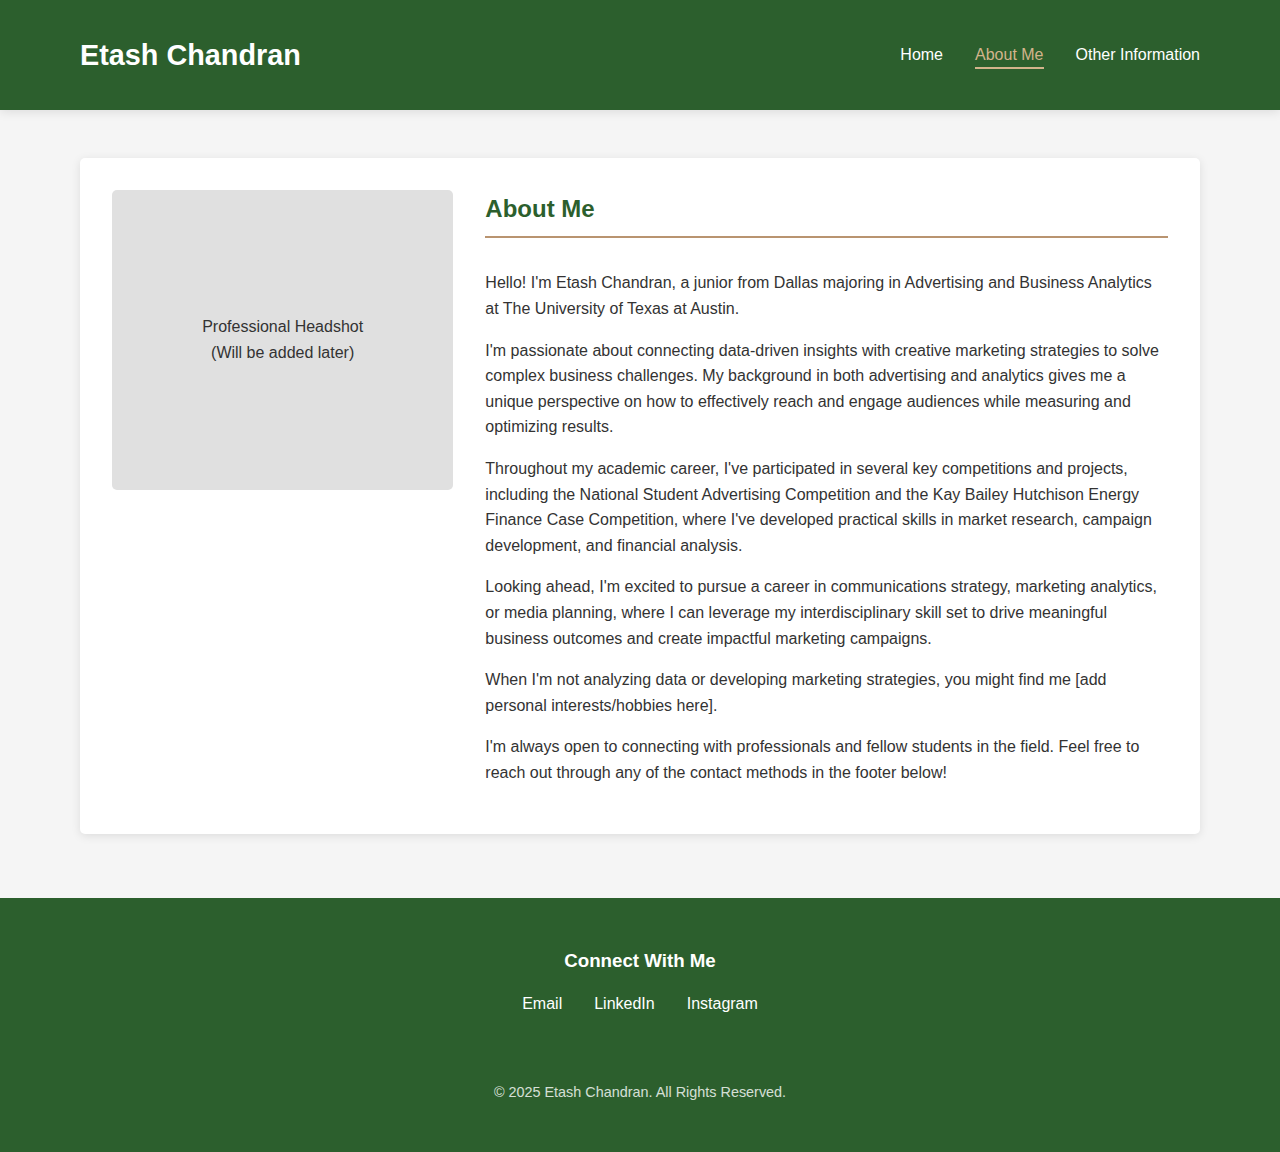
==== about.html @ 670a093c "Add files via upload" ====
<!DOCTYPE html>
<html lang="en">
<head>
    <meta charset="UTF-8">
    <meta name="viewport" content="width=device-width, initial-scale=1.0">
    <title>About Me | Etash Chandran</title>
    <link rel="stylesheet" href="styles.css">
</head>
<body>
    <header>
        <div class="container">
            <h1>Etash Chandran</h1>
            <nav>
                <ul>
                    <li><a href="index.html">Home</a></li>
                    <li><a href="about.html" class="active">About Me</a></li>
                    <li><a href="other.html">Other Information</a></li>
                </ul>
            </nav>
        </div>
    </header>

    <main>
        <div class="container about-container">
            <div class="about-content">
                <div class="profile-image">
                    <!-- Placeholder for headshot -->
                    <div class="image-placeholder">
                        <p>Professional Headshot<br>(Will be added later)</p>
                    </div>
                </div>
                <div class="bio">
                    <h2>About Me</h2>
                    <p>Hello! I'm Etash Chandran, a junior from Dallas majoring in Advertising and Business Analytics at The University of Texas at Austin.</p>
                    
                    <p>I'm passionate about connecting data-driven insights with creative marketing strategies to solve complex business challenges. My background in both advertising and analytics gives me a unique perspective on how to effectively reach and engage audiences while measuring and optimizing results.</p>
                    
                    <p>Throughout my academic career, I've participated in several key competitions and projects, including the National Student Advertising Competition and the Kay Bailey Hutchison Energy Finance Case Competition, where I've developed practical skills in market research, campaign development, and financial analysis.</p>
                    
                    <p>Looking ahead, I'm excited to pursue a career in communications strategy, marketing analytics, or media planning, where I can leverage my interdisciplinary skill set to drive meaningful business outcomes and create impactful marketing campaigns.</p>
                    
                    <p>When I'm not analyzing data or developing marketing strategies, you might find me [add personal interests/hobbies here].</p>
                    
                    <p>I'm always open to connecting with professionals and fellow students in the field. Feel free to reach out through any of the contact methods in the footer below!</p>
                </div>
            </div>
        </div>
    </main>

    <footer>
        <div class="container">
            <div class="contact-info">
                <h3>Connect With Me</h3>
                <ul class="social-links">
                    <li><a href="mailto:your.email@example.com" target="_blank">Email</a></li>
                    <li><a href="https://www.linkedin.com/in/yourprofile" target="_blank">LinkedIn</a></li>
                    <li><a href="https://www.instagram.com/yourprofile" target="_blank">Instagram</a></li>
                </ul>
            </div>
            <div class="copyright">
                <p>&copy; 2025 Etash Chandran. All Rights Reserved.</p>
            </div>
        </div>
    </footer>
</body>
</html>
---- styles.css ----
/* Base Styles */
:root {
    --dark-green: #2c5f2d;
    --light-dark-green: #3a7f3b;
    --light-brown: #b99470;
    --pale-brown: #d2b48c;
    --neutral-dark: #333333;
    --neutral-light: #f5f5f5;
    --white: #ffffff;
    --spacing-sm: 0.5rem;
    --spacing-md: 1rem;
    --spacing-lg: 2rem;
    --spacing-xl: 3rem;
    --border-radius: 5px;
    --box-shadow: 0 2px 10px rgba(0, 0, 0, 0.1);
    --transition: all 0.3s ease;
}

* {
    margin: 0;
    padding: 0;
    box-sizing: border-box;
}

body {
    font-family: 'Segoe UI', Tahoma, Geneva, Verdana, sans-serif;
    line-height: 1.6;
    color: var(--neutral-dark);
    background-color: var(--neutral-light);
}

.container {
    width: 90%;
    max-width: 1200px;
    margin: 0 auto;
    padding: var(--spacing-md);
}

a {
    color: var(--dark-green);
    text-decoration: none;
    transition: var(--transition);
}

a:hover {
    color: var(--light-brown);
}

ul {
    list-style: none;
}

img {
    max-width: 100%;
    height: auto;
}

/* Header Styles */
header {
    background-color: var(--dark-green);
    color: var(--white);
    padding: var(--spacing-md) 0;
    box-shadow: var(--box-shadow);
}

header .container {
    display: flex;
    justify-content: space-between;
    align-items: center;
}

header h1 {
    font-size: 1.8rem;
    font-weight: 600;
}

nav ul {
    display: flex;
}

nav ul li {
    margin-left: var(--spacing-lg);
}

nav ul li a {
    color: var(--white);
    font-weight: 500;
    position: relative;
    padding-bottom: 3px;
}

nav ul li a:hover,
nav ul li a.active {
    color: var(--pale-brown);
}

nav ul li a.active::after {
    content: '';
    position: absolute;
    bottom: -3px;
    left: 0;
    width: 100%;
    height: 2px;
    background-color: var(--pale-brown);
}

/* Footer Styles */
footer {
    background-color: var(--dark-green);
    color: var(--white);
    padding: var(--spacing-lg) 0;
    margin-top: var(--spacing-xl);
}

footer .container {
    display: flex;
    flex-direction: column;
    align-items: center;
}

.contact-info {
    text-align: center;
    margin-bottom: var(--spacing-lg);
}

.contact-info h3 {
    margin-bottom: var(--spacing-md);
}

.social-links {
    display: flex;
    justify-content: center;
    gap: var(--spacing-lg);
}

.social-links a {
    color: var(--white);
    font-weight: 500;
}

.social-links a:hover {
    color: var(--pale-brown);
}

.copyright {
    margin-top: var(--spacing-lg);
    font-size: 0.9rem;
    opacity: 0.8;
}

/* Home Page Resume Styles */
.resume-container {
    display: flex;
    gap: var(--spacing-lg);
    margin-top: var(--spacing-lg);
}

.resume-nav {
    width: 25%;
    min-width: 220px;
    position: sticky;
    top: var(--spacing-lg);
    align-self: flex-start;
}

.progress-container {
    width: 100%;
    height: 10px;
    background-color: #e0e0e0;
    border-radius: 5px;
    margin-bottom: var(--spacing-lg);
}

.progress-bar {
    height: 100%;
    background-color: var(--light-brown);
    border-radius: 5px;
    width: 0;
    transition: width 0.4s ease;
}

.resume-sections {
    background-color: var(--white);
    border-radius: var(--border-radius);
    box-shadow: var(--box-shadow);
    overflow: hidden;
}

.resume-sections li {
    border-bottom: 1px solid #eee;
}

.resume-sections li:last-child {
    border-bottom: none;
}

.resume-sections a {
    padding: var(--spacing-md);
    display: block;
    color: var(--neutral-dark);
    transition: var(--transition);
}

.resume-sections a:hover,
.resume-sections a.active {
    background-color: var(--light-dark-green);
    color: var(--white);
    padding-left: 1.5rem;
}

.resume-content {
    flex: 1;
}

.resume-section {
    display: none;
    background-color: var(--white);
    padding: var(--spacing-lg);
    border-radius: var(--border-radius);
    box-shadow: var(--box-shadow);
    margin-bottom: var(--spacing-lg);
}

.resume-section.active {
    display: block;
    animation: fadeIn 0.5s ease;
}

@keyframes fadeIn {
    from {
        opacity: 0;
        transform: translateY(10px);
    }
    to {
        opacity: 1;
        transform: translateY(0);
    }
}

.resume-section h2 {
    color: var(--dark-green);
    margin-bottom: var(--spacing-lg);
    border-bottom: 2px solid var(--light-brown);
    padding-bottom: var(--spacing-sm);
}

.resume-item {
    margin-bottom: var(--spacing-lg);
}

.resume-item:last-child {
    margin-bottom: 0;
}

.resume-item h3 {
    color: var(--neutral-dark);
    margin-bottom: var(--spacing-sm);
}

.resume-item .meta {
    color: var(--light-dark-green);
    font-weight: 500;
    margin-bottom: var(--spacing-sm);
}

.resume-item .date {
    color: var(--light-brown);
    font-style: italic;
    margin-bottom: var(--spacing-md);
}

.detail-link {
    display: inline-block;
    margin-top: var(--spacing-md);
    font-weight: 500;
    transition: var(--transition);
}

.detail-link:hover {
    transform: translateX(5px);
}

.skills-container {
    display: flex;
    flex-wrap: wrap;
    gap: var(--spacing-lg);
}

.skill-category {
    flex: 1;
    min-width: 200px;
}

.skill-category h3 {
    color: var(--dark-green);
    margin-bottom: var(--spacing-md);
}

.skill-category ul {
    list-style: disc;
    padding-left: var(--spacing-lg);
}

.skill-category li {
    margin-bottom: var(--spacing-sm);
}

/* About Page Styles */
.about-container {
    margin-top: var(--spacing-lg);
}

.about-content {
    background-color: var(--white);
    border-radius: var(--border-radius);
    box-shadow: var(--box-shadow);
    padding: var(--spacing-lg);
    display: flex;
    flex-wrap: wrap;
    gap: var(--spacing-lg);
}

.profile-image {
    flex: 1;
    min-width: 250px;
}

.image-placeholder {
    background-color: #e0e0e0;
    height: 300px;
    display: flex;
    align-items: center;
    justify-content: center;
    border-radius: var(--border-radius);
    text-align: center;
    color: var(--neutral-dark);
}

.bio {
    flex: 2;
    min-width: 300px;
}

.bio h2 {
    color: var(--dark-green);
    margin-bottom: var(--spacing-lg);
    border-bottom: 2px solid var(--light-brown);
    padding-bottom: var(--spacing-sm);
}

.bio p {
    margin-bottom: var(--spacing-md);
}

/* Other Page Styles */
.other-container {
    margin-top: var(--spacing-lg);
    background-color: var(--white);
    border-radius: var(--border-radius);
    box-shadow: var(--box-shadow);
    padding: var(--spacing-lg);
}

.other-container h2 {
    color: var(--dark-green);
    margin-bottom: var(--spacing-lg);
    border-bottom: 2px solid var(--light-brown);
    padding-bottom: var(--spacing-sm);
}

/* Detail Pages Styles */
.detail-container {
    margin-top: var(--spacing-lg);
}

.back-link {
    margin-bottom: var(--spacing-lg);
}

.back-link a {
    display: inline-block;
    padding: var(--spacing-sm) var(--spacing-md);
    background-color: var(--light-dark-green);
    color: var(--white);
    border-radius: var(--border-radius);
    transition: var(--transition);
}

.back-link a:hover {
    background-color: var(--dark-green);
    transform: translateX(-5px);
}

.detail-container h2 {
    color: var(--dark-green);
    margin-bottom: var(--spacing-lg);
    border-bottom: 2px solid var(--light-brown);
    padding-bottom: var(--spacing-sm);
}

.detail-section {
    background-color: var(--white);
    border-radius: var(--border-radius);
    box-shadow: var(--box-shadow);
    padding: var(--spacing-lg);
    margin-bottom: var(--spacing-lg);
}

.detail-section h3 {
    color: var(--dark-green);
    margin-bottom: var(--spacing-md);
}

.meta-info {
    display: flex;
    gap: var(--spacing-lg);
    margin-bottom: var(--spacing-md);
}

.meta-info .meta {
    color: var(--light-dark-green);
    font-weight: 500;
}

.meta-info .date {
    color: var(--light-brown);
    font-style: italic;
}

.project-details {
    margin-top: var(--spacing-lg);
}

.project-details h4 {
    color: var(--light-dark-green);
    margin: var(--spacing-md) 0 var(--spacing-sm);
}

.project-details ul {
    list-style: disc;
    padding-left: var(--spacing-lg);
    margin-bottom: var(--spacing-md);
}

.project-images {
    margin-top: var(--spacing-lg);
    display: grid;
    grid-template-columns: repeat(auto-fill, minmax(300px, 1fr));
    gap: var(--spacing-md);
}

.project-images figure {
    background-color: var(--neutral-light);
    border-radius: var(--border-radius);
    overflow: hidden;
}

.project-images figcaption {
    padding: var(--spacing-sm);
    font-size: 0.9rem;
    color: var(--neutral-dark);
    text-align: center;
}

/* Responsive Styles */
@media (max-width: 900px) {
    .resume-container {
        flex-direction: column;
    }
    
    .resume-nav {
        width: 100%;
        position: static;
        margin-bottom: var(--spacing-lg);
    }
    
    .resume-sections {
        display: flex;
        flex-wrap: wrap;
    }
    
    .resume-sections li {
        flex: 1;
        min-width: 150px;
        border-bottom: none;
        border-right: 1px solid #eee;
    }
    
    .resume-sections li:last-child {
        border-right: none;
    }
}

@media (max-width: 768px) {
    header .container {
        flex-direction: column;
        text-align: center;
    }
    
    nav ul {
        margin-top: var(--spacing-md);
    }
    
    nav ul li {
        margin: 0 var(--spacing-md);
    }
    
    .skills-container {
        flex-direction: column;
    }
    
    .resume-sections {
        flex-direction: column;
    }
    
    .resume-sections li {
        border-right: none;
        border-bottom: 1px solid #eee;
    }
}

@media (max-width: 480px) {
    .meta-info {
        flex-direction: column;
        gap: var(--spacing-sm);
    }
    
    .project-images {
        grid-template-columns: 1fr;
    }
}
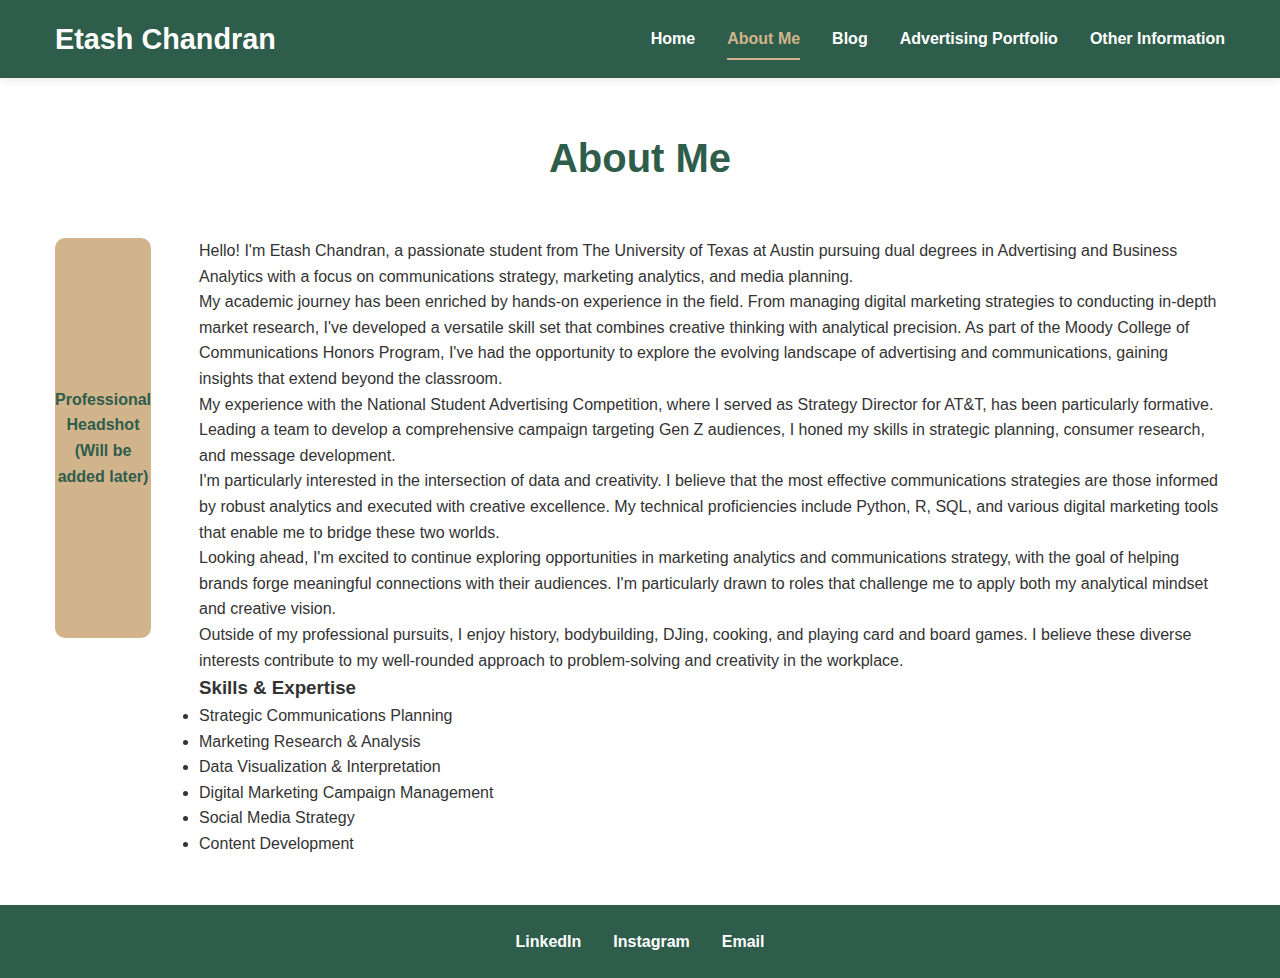
==== commit 2bf23cee: "Add files via upload" ====
--- a/about.html
+++ b/about.html
@@ -3,45 +3,61 @@
 <head>
     <meta charset="UTF-8">
     <meta name="viewport" content="width=device-width, initial-scale=1.0">
-    <title>About Me | Etash Chandran</title>
-    <link rel="stylesheet" href="styles.css">
+    <title>About Me - Etash Chandran</title>
+    <link rel="stylesheet" href="css/style.css">
+    <link rel="stylesheet" href="css/responsive.css">
+    <script src="js/main.js" defer></script>
 </head>
 <body>
     <header>
         <div class="container">
-            <h1>Etash Chandran</h1>
+            <h1 class="logo">Etash Chandran</h1>
             <nav>
                 <ul>
                     <li><a href="index.html">Home</a></li>
                     <li><a href="about.html" class="active">About Me</a></li>
+                    <li><a href="blog/index.html">Blog</a></li>
+                    <li><a href="portfolio.html">Advertising Portfolio</a></li>
                     <li><a href="other.html">Other Information</a></li>
                 </ul>
             </nav>
         </div>
     </header>
 
-    <main>
-        <div class="container about-container">
-            <div class="about-content">
-                <div class="profile-image">
-                    <!-- Placeholder for headshot -->
-                    <div class="image-placeholder">
-                        <p>Professional Headshot<br>(Will be added later)</p>
-                    </div>
+    <main class="container about-container">
+        <h2 class="page-title">About Me</h2>
+        
+        <div class="about-content">
+            <div class="profile-image">
+                <div class="headshot-placeholder">
+                    Professional Headshot<br>
+                    (Will be added later)
                 </div>
-                <div class="bio">
-                    <h2>About Me</h2>
-                    <p>Hello! I'm Etash Chandran, a junior from Dallas majoring in Advertising and Business Analytics at The University of Texas at Austin.</p>
-                    
-                    <p>I'm passionate about connecting data-driven insights with creative marketing strategies to solve complex business challenges. My background in both advertising and analytics gives me a unique perspective on how to effectively reach and engage audiences while measuring and optimizing results.</p>
-                    
-                    <p>Throughout my academic career, I've participated in several key competitions and projects, including the National Student Advertising Competition and the Kay Bailey Hutchison Energy Finance Case Competition, where I've developed practical skills in market research, campaign development, and financial analysis.</p>
-                    
-                    <p>Looking ahead, I'm excited to pursue a career in communications strategy, marketing analytics, or media planning, where I can leverage my interdisciplinary skill set to drive meaningful business outcomes and create impactful marketing campaigns.</p>
-                    
-                    <p>When I'm not analyzing data or developing marketing strategies, you might find me [add personal interests/hobbies here].</p>
-                    
-                    <p>I'm always open to connecting with professionals and fellow students in the field. Feel free to reach out through any of the contact methods in the footer below!</p>
+            </div>
+            
+            <div class="about-text">
+                <p>Hello! I'm Etash Chandran, a passionate student from The University of Texas at Austin pursuing dual degrees in Advertising and Business Analytics with a focus on communications strategy, marketing analytics, and media planning.</p>
+                
+                <p>My academic journey has been enriched by hands-on experience in the field. From managing digital marketing strategies to conducting in-depth market research, I've developed a versatile skill set that combines creative thinking with analytical precision. As part of the Moody College of Communications Honors Program, I've had the opportunity to explore the evolving landscape of advertising and communications, gaining insights that extend beyond the classroom.</p>
+                
+                <p>My experience with the National Student Advertising Competition, where I served as Strategy Director for AT&T, has been particularly formative. Leading a team to develop a comprehensive campaign targeting Gen Z audiences, I honed my skills in strategic planning, consumer research, and message development.</p>
+                
+                <p>I'm particularly interested in the intersection of data and creativity. I believe that the most effective communications strategies are those informed by robust analytics and executed with creative excellence. My technical proficiencies include Python, R, SQL, and various digital marketing tools that enable me to bridge these two worlds.</p>
+                
+                <p>Looking ahead, I'm excited to continue exploring opportunities in marketing analytics and communications strategy, with the goal of helping brands forge meaningful connections with their audiences. I'm particularly drawn to roles that challenge me to apply both my analytical mindset and creative vision.</p>
+                
+                <p>Outside of my professional pursuits, I enjoy history, bodybuilding, DJing, cooking, and playing card and board games. I believe these diverse interests contribute to my well-rounded approach to problem-solving and creativity in the workplace.</p>
+                
+                <div class="skills-section">
+                    <h3>Skills & Expertise</h3>
+                    <ul class="skills-list">
+                        <li>Strategic Communications Planning</li>
+                        <li>Marketing Research & Analysis</li>
+                        <li>Data Visualization & Interpretation</li>
+                        <li>Digital Marketing Campaign Management</li>
+                        <li>Social Media Strategy</li>
+                        <li>Content Development</li>
+                    </ul>
                 </div>
             </div>
         </div>
@@ -49,16 +65,10 @@
 
     <footer>
         <div class="container">
-            <div class="contact-info">
-                <h3>Connect With Me</h3>
-                <ul class="social-links">
-                    <li><a href="mailto:your.email@example.com" target="_blank">Email</a></li>
-                    <li><a href="https://www.linkedin.com/in/yourprofile" target="_blank">LinkedIn</a></li>
-                    <li><a href="https://www.instagram.com/yourprofile" target="_blank">Instagram</a></li>
-                </ul>
-            </div>
-            <div class="copyright">
-                <p>&copy; 2025 Etash Chandran. All Rights Reserved.</p>
+            <div class="social-links">
+                <a href="https://linkedin.com/in/etashc" target="_blank">LinkedIn</a>
+                <a href="https://instagram.com/" target="_blank">Instagram</a>
+                <a href="mailto:etashchandran@utexas.edu">Email</a>
             </div>
         </div>
     </footer>
--- a/css/style.css
+++ b/css/style.css
@@ -0,0 +1,291 @@
+:root {
+    --dark-green: #2e5d4b;
+    --light-brown: #d2b48c;
+    --text-color: #333;
+    --bg-color: #fff;
+    --sidebar-width: 250px;
+    --transition: all 0.3s ease;
+  }
+  
+  * {
+    margin: 0;
+    padding: 0;
+    box-sizing: border-box;
+  }
+  
+  body {
+    font-family: Arial, sans-serif;
+    color: var(--text-color);
+    line-height: 1.6;
+    background-color: var(--bg-color);
+  }
+  
+  .container {
+    width: 100%;
+    max-width: 1200px;
+    margin: 0 auto;
+    padding: 0 15px;
+  }
+  
+  /* Header styles */
+  header {
+    background-color: var(--dark-green);
+    padding: 1rem 0;
+    box-shadow: 0 2px 10px rgba(0, 0, 0, 0.1);
+    position: relative;
+    z-index: 100;
+  }
+  
+  header .container {
+    display: flex;
+    justify-content: space-between;
+    align-items: center;
+  }
+  
+  .logo {
+    color: #fff;
+    font-size: 1.8rem;
+  }
+  
+  header nav ul {
+    display: flex;
+    list-style: none;
+  }
+  
+  header nav ul li {
+    margin-left: 2rem;
+  }
+  
+  header nav ul li a {
+    color: #fff;
+    text-decoration: none;
+    font-weight: bold;
+    transition: var(--transition);
+    padding: 0.5rem 0;
+    position: relative;
+  }
+  
+  header nav ul li a:hover,
+  header nav ul li a.active {
+    color: var(--light-brown);
+  }
+  
+  header nav ul li a.active::after {
+    content: '';
+    position: absolute;
+    bottom: -5px;
+    left: 0;
+    width: 100%;
+    height: 2px;
+    background-color: var(--light-brown);
+  }
+  
+  /* Home page layout */
+  .home-container {
+    display: flex;
+    min-height: calc(100vh - 140px);
+  }
+  
+  .resume-sidebar {
+    width: var(--sidebar-width);
+    background-color: var(--light-brown);
+    padding: 2rem 1rem;
+    position: sticky;
+    top: 0;
+    height: 100vh;
+    overflow-y: auto;
+  }
+  
+  .resume-sidebar ul {
+    list-style: none;
+  }
+  
+  .resume-sidebar ul li {
+    margin-bottom: 1.5rem;
+  }
+  
+  .resume-sidebar ul li a {
+    color: var(--dark-green);
+    text-decoration: none;
+    font-weight: 600;
+    transition: var(--transition);
+    display: block;
+    padding: 0.5rem;
+    border-radius: 4px;
+  }
+  
+  .resume-sidebar ul li a:hover {
+    background-color: rgba(255, 255, 255, 0.3);
+    transform: translateX(5px);
+  }
+  
+  .resume-content {
+    flex: 1;
+    padding: 2rem;
+  }
+  
+  .resume-section {
+    margin-bottom: 4rem;
+    padding-bottom: 2rem;
+    border-bottom: 1px solid var(--light-brown);
+    scroll-margin-top: 20px;
+  }
+  
+  .resume-section h2 {
+    color: var(--dark-green);
+    font-size: 2rem;
+    margin-bottom: 1.5rem;
+    padding-bottom: 0.5rem;
+    border-bottom: 2px solid var(--light-brown);
+    display: inline-block;
+  }
+  
+  .education-item,
+  .experience-item,
+  .project-item,
+  .leadership-item,
+  .additional-item {
+    margin-bottom: 2rem;
+    padding: 1.5rem;
+    background-color: rgba(210, 180, 140, 0.1);
+    border-radius: 8px;
+    box-shadow: 0 2px 10px rgba(0, 0, 0, 0.05);
+    transition: var(--transition);
+  }
+  
+  .education-item:hover,
+  .experience-item:hover,
+  .project-item:hover,
+  .leadership-item:hover,
+  .additional-item:hover {
+    transform: translateY(-5px);
+    box-shadow: 0 5px 15px rgba(0, 0, 0, 0.1);
+  }
+  
+  .section-link {
+    display: inline-block;
+    margin-top: 1rem;
+    padding: 0.7rem 1.5rem;
+    background-color: var(--dark-green);
+    color: #fff;
+    text-decoration: none;
+    border-radius: 4px;
+    transition: var(--transition);
+    font-weight: bold;
+  }
+  
+  .section-link:hover {
+    background-color: var(--light-brown);
+    color: var(--dark-green);
+    transform: translateY(-3px);
+    box-shadow: 0 5px 10px rgba(0, 0, 0, 0.1);
+  }
+  
+  /* About page styles */
+  .about-container {
+    padding: 3rem 15px;
+  }
+  
+  .page-title {
+    color: var(--dark-green);
+    font-size: 2.5rem;
+    margin-bottom: 2rem;
+    text-align: center;
+    position: relative;
+  }
+  
+  .about-content {
+    display: flex;
+    gap: 3rem;
+    margin-top: 3rem;
+  }
+  
+  .profile-image {
+    flex: 1;
+    max-width: 350px;
+  }
+  
+  .headshot-placeholder {
+    width: 100%;
+    height: 400px;
+    background-color: var(--light-brown);
+    display: flex;
+    justify-content: center;
+    align-items: center;
+    border-radius: 10px;
+    color: var(--dark-green);
+    font-weight: bold;
+    text-align: center;
+  }
+  
+  /* Footer styles */
+  footer {
+    background-color: var(--dark-green);
+    color: #fff;
+    text-align: center;
+    padding: 1.5rem 0;
+  }
+  
+  .social-links {
+    display: flex;
+    justify-content: center;
+    gap: 2rem;
+  }
+  
+  .social-links a {
+    color: #fff;
+    text-decoration: none;
+    transition: var(--transition);
+    font-weight: bold;
+  }
+  
+  .social-links a:hover {
+    color: var(--light-brown);
+    transform: translateY(-3px);
+  }
+  
+  /* PDF viewer and media display */
+  .pdf-viewer {
+    margin: 2rem 0;
+    border: 1px solid #ddd;
+    border-radius: 8px;
+    overflow: hidden;
+  }
+  
+  .media-container {
+    margin: 2rem 0;
+  }
+  
+  .media-grid {
+    display: grid;
+    grid-template-columns: repeat(auto-fill, minmax(300px, 1fr));
+    gap: 1.5rem;
+    margin-top: 1.5rem;
+  }
+  
+  .media-item {
+    border-radius: 8px;
+    overflow: hidden;
+    box-shadow: 0 3px 10px rgba(0, 0, 0, 0.1);
+  }
+  
+  /* Blog page styles */
+  .blog-grid {
+    display: grid;
+    grid-template-columns: repeat(auto-fill, minmax(350px, 1fr));
+    gap: 2.5rem;
+  }
+  
+  .blog-card {
+    border-radius: 10px;
+    overflow: hidden;
+    box-shadow: 0 3px 15px rgba(0, 0, 0, 0.1);
+    transition: var(--transition);
+    background-color: #fff;
+  }
+  
+  .blog-card:hover {
+    transform: translateY(-10px);
+    box-shadow: 0 10px 25px rgba(0, 0, 0, 0.15);
+  }
+  
--- a/css/responsive.css
+++ b/css/responsive.css
@@ -0,0 +1,91 @@
+@media (max-width: 992px) {
+    header .container {
+      flex-direction: column;
+      align-items: flex-start;
+    }
+    
+    .logo {
+      margin-bottom: 1rem;
+    }
+    
+    header nav ul {
+      flex-wrap: wrap;
+    }
+    
+    header nav ul li {
+      margin: 0 1rem 0.5rem 0;
+    }
+    
+    .resume-sidebar {
+      width: 220px;
+    }
+    
+    .about-content {
+      flex-direction: column;
+      align-items: center;
+    }
+  }
+  
+  @media (max-width: 768px) {
+    .home-container {
+      flex-direction: column;
+    }
+    
+    .resume-sidebar {
+      width: 100%;
+      position: static;
+      height: auto;
+      padding: 1rem;
+    }
+    
+    .resume-sidebar ul {
+      display: flex;
+      flex-wrap: wrap;
+    }
+    
+    .resume-sidebar ul li {
+      margin-right: 1rem;
+      margin-bottom: 0.5rem;
+    }
+    
+    .resume-content {
+      padding: 1rem;
+    }
+    
+    .education-item, 
+    .experience-item,
+    .project-item,
+    .leadership-item,
+    .additional-item {
+      padding: 1rem;
+    }
+    
+    .blog-grid {
+      grid-template-columns: 1fr;
+    }
+    
+    .media-grid {
+      grid-template-columns: 1fr;
+    }
+  }
+  
+  @media (max-width: 576px) {
+    header nav ul {
+      flex-direction: column;
+    }
+    
+    header nav ul li {
+      margin: 0.5rem 0;
+    }
+    
+    .section-link {
+      display: block;
+      text-align: center;
+    }
+    
+    .social-links {
+      flex-direction: column;
+      gap: 1rem;
+    }
+  }
+  